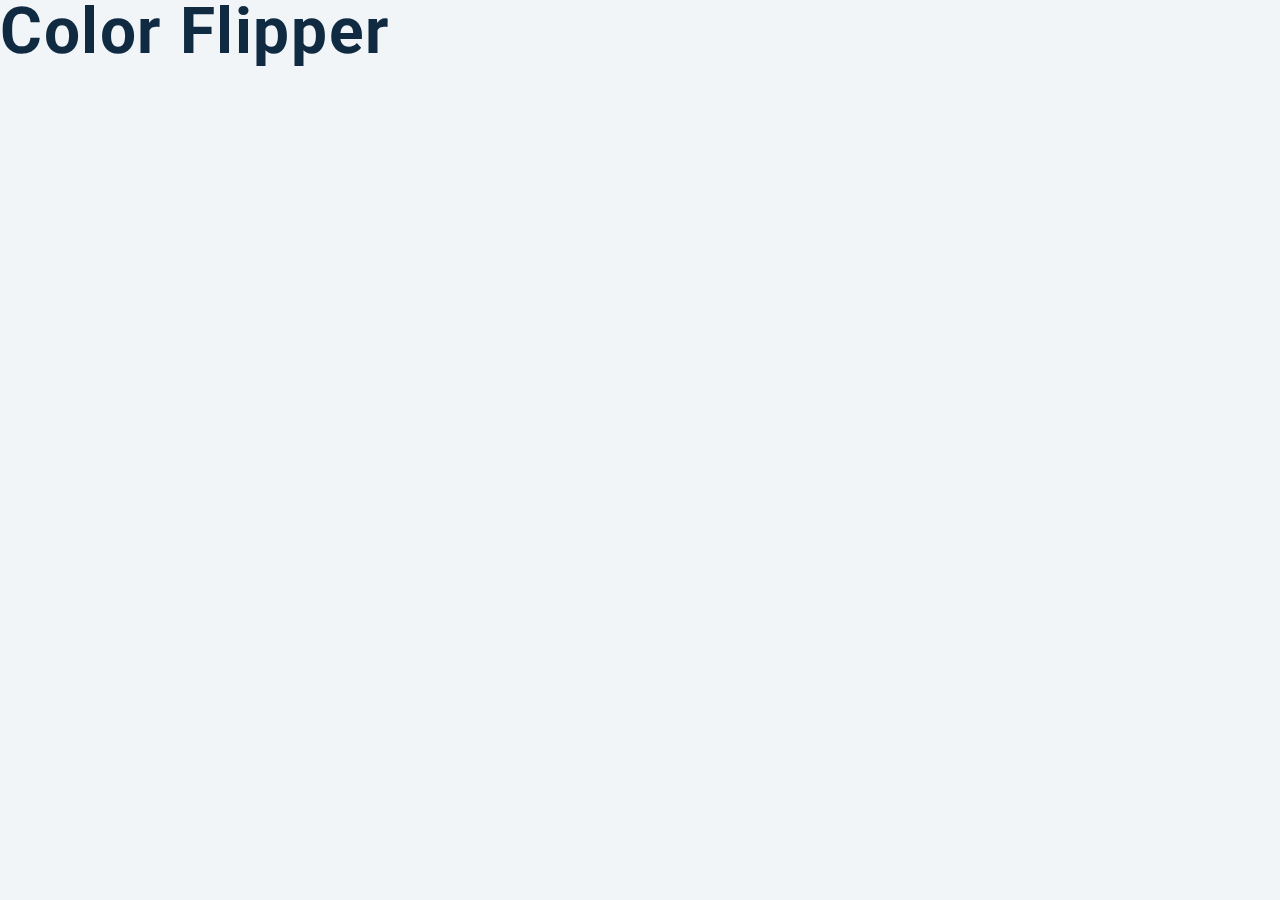
==== 01-color-flipper/index.html @ e3aed2ec "first initial setup commit" ====
<!DOCTYPE html>
<html lang="en">
  <head>
    <meta charset="UTF-8" />
    <meta name="viewport" content="width=device-width, initial-scale=1.0" />
    <title>Color Flipper || Simple</title>

    <!-- styles -->
    <link rel="stylesheet" href="styles.css" />
  </head>
  <body>
    <h1>color flipper</h1>
    <!-- javascript -->
    <script src="app.js"></script>
  </body>
</html>
---- 01-color-flipper/styles.css ----
/*
=============== 
Fonts
===============
*/
@import url("https://fonts.googleapis.com/css?family=Open+Sans|Roboto:400,700&display=swap");

/*
=============== 
Variables
===============
*/

:root {
  /* dark shades of primary color*/
  --clr-primary-1: hsl(205, 86%, 17%);
  --clr-primary-2: hsl(205, 77%, 27%);
  --clr-primary-3: hsl(205, 72%, 37%);
  --clr-primary-4: hsl(205, 63%, 48%);
  /* primary/main color */
  --clr-primary-5: hsl(205, 78%, 60%);
  /* lighter shades of primary color */
  --clr-primary-6: hsl(205, 89%, 70%);
  --clr-primary-7: hsl(205, 90%, 76%);
  --clr-primary-8: hsl(205, 86%, 81%);
  --clr-primary-9: hsl(205, 90%, 88%);
  --clr-primary-10: hsl(205, 100%, 96%);
  /* darkest grey - used for headings */
  --clr-grey-1: hsl(209, 61%, 16%);
  --clr-grey-2: hsl(211, 39%, 23%);
  --clr-grey-3: hsl(209, 34%, 30%);
  --clr-grey-4: hsl(209, 28%, 39%);
  /* grey used for paragraphs */
  --clr-grey-5: hsl(210, 22%, 49%);
  --clr-grey-6: hsl(209, 23%, 60%);
  --clr-grey-7: hsl(211, 27%, 70%);
  --clr-grey-8: hsl(210, 31%, 80%);
  --clr-grey-9: hsl(212, 33%, 89%);
  --clr-grey-10: hsl(210, 36%, 96%);
  --clr-white: #fff;
  --clr-red-dark: hsl(360, 67%, 44%);
  --clr-red-light: hsl(360, 71%, 66%);
  --clr-green-dark: hsl(125, 67%, 44%);
  --clr-green-light: hsl(125, 71%, 66%);
  --clr-black: #222;
  --ff-primary: "Roboto", sans-serif;
  --ff-secondary: "Open Sans", sans-serif;
  --transition: all 0.3s linear;
  --spacing: 0.1rem;
  --radius: 0.25rem;
  --light-shadow: 0 5px 15px rgba(0, 0, 0, 0.1);
  --dark-shadow: 0 5px 15px rgba(0, 0, 0, 0.2);
  --max-width: 1170px;
  --fixed-width: 620px;
}
/*
=============== 
Global Styles
===============
*/

*,
::after,
::before {
  margin: 0;
  padding: 0;
  box-sizing: border-box;
}
body {
  font-family: var(--ff-secondary);
  background: var(--clr-grey-10);
  color: var(--clr-grey-1);
  line-height: 1.5;
  font-size: 0.875rem;
}
ul {
  list-style-type: none;
}
a {
  text-decoration: none;
}
h1,
h2,
h3,
h4 {
  letter-spacing: var(--spacing);
  text-transform: capitalize;
  line-height: 1.25;
  margin-bottom: 0.75rem;
  font-family: var(--ff-primary);
}
h1 {
  font-size: 3rem;
}
h2 {
  font-size: 2rem;
}
h3 {
  font-size: 1.25rem;
}
h4 {
  font-size: 0.875rem;
}
p {
  margin-bottom: 1.25rem;
  color: var(--clr-grey-5);
}
@media screen and (min-width: 800px) {
  h1 {
    font-size: 4rem;
  }
  h2 {
    font-size: 2.5rem;
  }
  h3 {
    font-size: 1.75rem;
  }
  h4 {
    font-size: 1rem;
  }
  body {
    font-size: 1rem;
  }
  h1,
  h2,
  h3,
  h4 {
    line-height: 1;
  }
}
/*  global classes */

/* section */
.section {
  padding: 5rem 0;
}

.section-center {
  width: 90vw;
  margin: 0 auto;
  max-width: 1170px;
}
@media screen and (min-width: 992px) {
  .section-center {
    width: 95vw;
  }
}
main {
  min-height: 100vh;
  display: grid;
  place-items: center;
}

/*
=============== 
Nav
===============
*/
nav {
  background: var(--clr-white);
  height: 3rem;
  display: grid;
  align-items: center;
  box-shadow: var(--dark-shadow);
}
.nav-center {
  width: 90vw;
  max-width: var(--fixed-width);
  margin: 0 auto;
  display: flex;
  align-items: center;
  justify-content: space-between;
}
.nav-center h4 {
  margin-bottom: 0;
  color: var(--clr-primary-5);
}
.nav-links {
  display: flex;
}
nav a {
  text-transform: capitalize;
  font-weight: 700;
  font-size: 1rem;
  color: var(--clr-primary-1);
  letter-spacing: var(--spacing);
  margin-right: 1rem;
}
nav a:hover {
  color: var(--clr-primary-5);
}
/*
=============== 
Container
===============
*/
main {
  min-height: calc(100vh - 3rem);
  display: grid;
  place-items: center;
}
.container {
  text-align: center;
}
.container h2 {
  background: var(--clr-black);
  color: var(--clr-white);
  padding: 1rem;
  border-radius: var(--radius);
  margin-bottom: 2.5rem;
}
.color {
  color: var(--clr-primary-5);
}
.btn-hero {
  font-family: var(--ff-primary);
  text-transform: uppercase;
  background: transparent;
  color: var(--clr-black);
  letter-spacing: var(--spacing);
  display: inline-block;
  font-weight: 700;
  transition: var(--transition);
  border: 2px solid var(--clr-black);
  cursor: pointer;
  box-shadow: 0 1px 3px rgba(0, 0, 0, 0.2);
  border-radius: var(--radius);
  font-size: 1rem;
  padding: 0.75rem 1.25rem;
}
.btn-hero:hover {
  color: var(--clr-white);
  background: var(--clr-black);
}
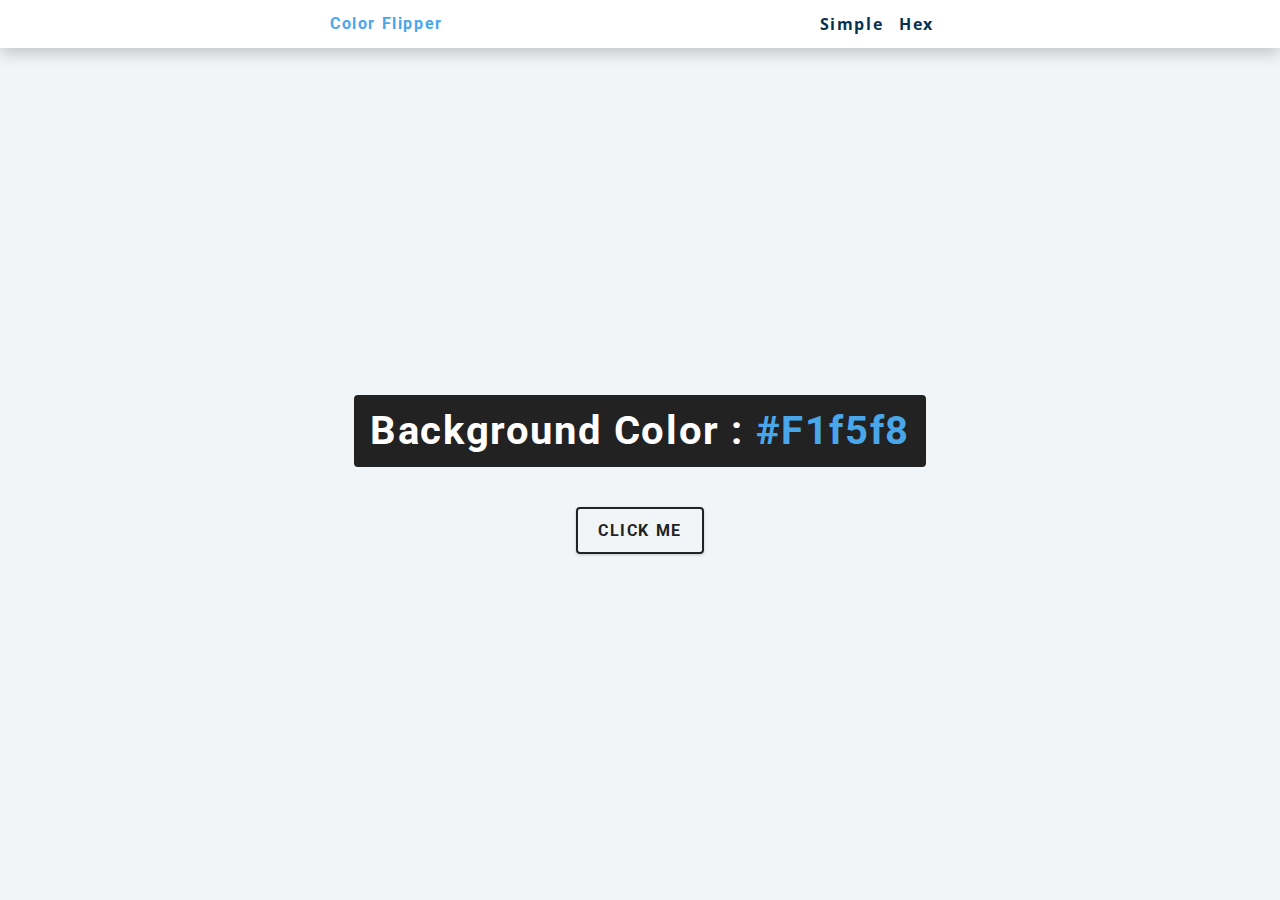
==== commit f9bc1b84: "removed hex.js file" ====
--- a/01-color-flipper/index.html
+++ b/01-color-flipper/index.html
@@ -8,9 +8,27 @@
     <!-- styles -->
     <link rel="stylesheet" href="styles.css" />
   </head>
+
   <body>
-    <h1>color flipper</h1>
+    <nav>
+      <div class="nav-center">
+        <h4>color flipper</h4>
+        <ul class="nav-links">
+          <li><a href="index.html">simple</a></li>
+          <li><a href="hex.html">hex</a></li>
+        </ul>
+      </div>
+    </nav>
+
+    <main>
+      <div class="container">
+        <h2>background color : <span class="color">#f1f5f8</span></h2>
+        <button class="btn btn-hero" id="btn">click me</button>
+      </div>
+    </main>
+    
     <!-- javascript -->
+    
     <script src="app.js"></script>
   </body>
 </html>
